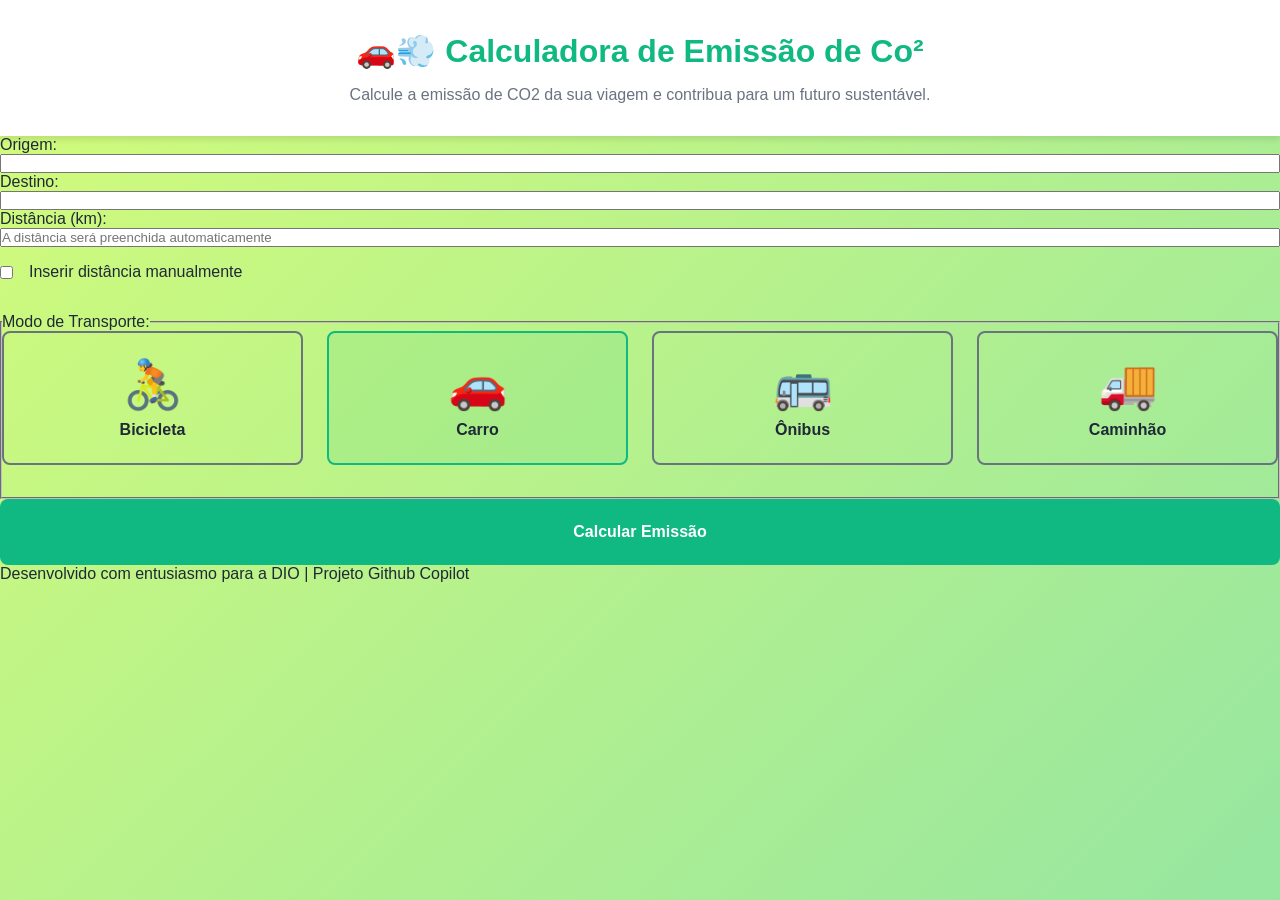
==== carbon-calculator/index.html @ 7220b399 "html e css" ====
<!DOCTYPE html>
<html lang="pt-br">
<head>
    <meta charset="UTF-8">
    <meta name="viewport" content="width=device-width, initial-scale=1.0">
    <title>Calculadora de Emissão de CO2</title>
    <link rel="stylesheet" href="css/style.css">
</head>
<body>
    <header>
        <h1>🚗💨 Calculadora de Emissão de Co²</h1>
        <p>Calcule a emissão de CO2 da sua viagem e contribua para um futuro sustentável.</p>
    </header>
    <main>
        <form id="calculator-form">
            <div class="calculator-form-group">
            <label for="origin">Origem:</label>
            <input id="origin" list="cities-list" type="text">
            
            <label for="destination">Destino:</label>
            <input id="destination" list="cities-list" type="text">
            
            <datalist id="cities-list">
                <!-- Datalist vazia inicialmente -->
            </datalist>
            
            <label for="distance">Distância (km):</label>
            <input id="distance" type="number" readonly placeholder="A distância será preenchida automaticamente">
            
            <label for="manual-distance" class="manual-distance__label">
                <input id="manual-distance" type="checkbox" class="manual-distance__checkbox">
                Inserir distância manualmente
            </label>
            </div>
            <fieldset class="transport-selector">
                <legend>Modo de Transporte:</legend>
                <div class="transport-selector__grid">
                    <label class="transport-selector__option">
                        <input type="radio" name="transport" value="bicycle" class="transport-selector__radio">
                        <span class="transport-selector__icon">🚴</span>
                        <span class="transport-selector__text">Bicicleta</span>
                    </label>
                    <label class="transport-selector__option">
                        <input type="radio" name="transport" value="car" checked class="transport-selector__radio">
                        <span class="transport-selector__icon">🚗</span>
                        <span class="transport-selector__text">Carro</span>
                    </label>
                    <label class="transport-selector__option">
                        <input type="radio" name="transport" value="bus" class="transport-selector__radio">
                        <span class="transport-selector__icon">🚌</span>
                        <span class="transport-selector__text">Ônibus</span>
                    </label>
                    <label class="transport-selector__option">
                        <input type="radio" name="transport" value="truck" class="transport-selector__radio">
                        <span class="transport-selector__icon">🚚</span>
                        <span class="transport-selector__text">Caminhão</span>
                    </label>
                </div>
            </fieldset>
            
            <button type="submit" class="calculator-form__submit">Calcular Emissão</button>
        </form>
        
        <section id="results" class="results hidden">
            <div id="results-content" class="results__content"></div>
        </section>
        
        <section id="comparison" class="comparison hidden">
            <div id="comparison-content" class="comparison__content"></div>
        </section>
        
        <section id="carbon-credits" class="carbon-credits hidden">
            <div id="carbon-credits-content" class="carbon-credits__content"></div>
        </section>
    </main>
    <footer>
        <p>Desenvolvido com entusiasmo para a DIO | Projeto Github Copilot</p>
    </footer>
    
    <script src="js/config.js"></script>
    <script src="js/calculator.js"></script>
    <script src="js/ui.js"></script>
    <script src="js/app.js"></script>
</body>
</html>
---- carbon-calculator/css/style.css ----
/* CSS Custom Properties */
:root {
    /* Eco-friendly color palette */
    --primary: #10b981;
    --secondary: #059609;
    --accent: #34d399;
    --danger: #ef4444;
    --warning: #f59e0b;
    --info: #3b82f6;
    --text: #1f2937;
    --text-light: #6b7280;
    --bg: #f3f4f6;
    --white: #ffffff;

    /* Spacing scale */
    --spacing-xs: 0.5rem;
    --spacing-sm: 1rem;
    --spacing-md: 1.5rem;
    --spacing-lg: 2rem;
    --spacing-xl: 3rem;

    /* Border radius */
    --radius: 0.5rem;
    --radius-lg: 1rem;

    /* Shadows */
    --shadow-sm: 0 1px 2px rgba(0, 0, 0, 0.05);
    --shadow-md: 0 4px 6px rgba(0, 0, 0, 0.1);
    --shadow-lg: 0 10px 15px rgba(0, 0, 0, 0.1);
}

/* Base Styles */
* {
    margin: 0;
    padding: 0;
    box-sizing: border-box;
}

body {
    min-height: 100vh;
    font-family: -apple-system, BlinkMacSystemFont, 'Segoe UI', Roboto, sans-serif;
    background: linear-gradient(135deg, #d4fc79 0%, #96e6a1 100%);
    color: var(--text);
}

.container {
    max-width: 1200px;
    margin: 0 auto;
    padding: var(--spacing-md);
}

/* Utility Classes */
.hidden {
    display: none !important;
}

.section-title {
    font-size: 2rem;
    font-weight: bold;
    color: var(--text);
    margin-bottom: var(--spacing-md);
}

/* Header */
header {
    background: var(--white);
    box-shadow: var(--shadow-md);
    padding: var(--spacing-lg);
    text-align: center;
}

header h1 {
    color: var(--primary);
    font-size: 2rem;
    margin-bottom: var(--spacing-sm);
}

header p {
    color: var(--text-light);
    font-size: 1rem;
}

/* Form Styling */
.calculator-form {
    background: var(--white);
    border-radius: var(--radius-lg);
    box-shadow: var(--shadow-lg);
    padding: var(--spacing-lg);
    margin-bottom: var(--spacing-lg);
    display: flex;
    flex-direction: column;
    gap: var(--spacing-md);
}

.calculator-form-group {
    display: flex;
    flex-direction: column;
}

.calculator-form label {
    display: block;
    font-weight: bold;
    margin-bottom: var(--spacing-xs);
}

.calculator-form input[type="text"],
.calculator-form input[type="number"] {
    width: 100%;
    padding: var(--spacing-sm);
    border: 1px solid var(--text-light);
    border-radius: var(--radius);
    margin-bottom: var(--spacing-sm);
    font-size: 1rem;
}

.calculator-form input[type="text"]:focus,
.calculator-form input[type="number"]:focus {
    border-color: var(--primary);
    box-shadow: 0 0 0 2px rgba(16, 185, 129, 0.2);
    outline: none;
}

.calculator-form .helper-text {
    font-size: 0.875rem;
    color: var(--text-light);
    margin-bottom: var(--spacing-md);
}

/* Transport Mode Grid */
.transport-selector__grid {
    display: grid;
    grid-template-columns: repeat(2, 1fr);
    gap: var(--spacing-md);
    margin-bottom: var(--spacing-lg);
}

.transport-selector__option {
    position: relative;
    border: 2px solid var(--text-light);
    border-radius: var(--radius);
    padding: var(--spacing-md);
    cursor: pointer;
    text-align: center;
    display: flex;
    flex-direction: column;
    align-items: center;
    transition: all 0.2s ease;
}

.transport-selector__radio {
    position: absolute;
    opacity: 0;
    pointer-events: none;
}

.transport-selector__icon {
    font-size: 3rem;
    margin-bottom: var(--spacing-xs);
}

.transport-selector__text {
    font-weight: bold;
}

.transport-selector__option:hover {
    transform: translateY(-2px);
    box-shadow: var(--shadow-md);
}

.transport-selector__option:has(.transport-selector__radio:checked) {
    border-color: var(--primary);
    background-color: rgba(16, 185, 129, 0.1);
}

/* Checkbox */
.manual-distance__label {
    display: flex;
    align-items: center;
    margin-top: var(--spacing-sm);
    margin-bottom: var(--spacing-lg);
    font-weight: normal;
}

.manual-distance__checkbox {
    margin-right: var(--spacing-sm);
}

/* Button */
.calculator-form__submit {
    width: 100%;
    background: var(--primary);
    color: var(--white);
    border: none;
    padding: var(--spacing-md);
    border-radius: var(--radius);
    font-size: 1rem;
    font-weight: bold;
    cursor: pointer;
    transition: all 0.2s ease;
}

.calculator-form__submit:hover {
    background: var(--secondary);
    transform: translateY(-2px);
    box-shadow: var(--shadow-md);
}

.calculator-form__submit:disabled {
    background: var(--text-light);
    cursor: not-allowed;
    transform: none;
    box-shadow: none;
}

/* Spinner */
.spinner {
    display: inline-block;
    width: 40px;
    height: 40px;
    border: 4px solid var(--text-light);
    border-top: 4px solid var(--primary);
    border-radius: 50%;
    animation: spin 1s linear infinite;
}

@keyframes spin {
    0% {
        transform: rotate(0deg);
    }

    100% {
        transform: rotate(360deg);
    }
}

/* Responsive */
@media (min-width: 768px) {
    .transport-selector__grid {
        grid-template-columns: repeat(4, 1fr);
    }
}
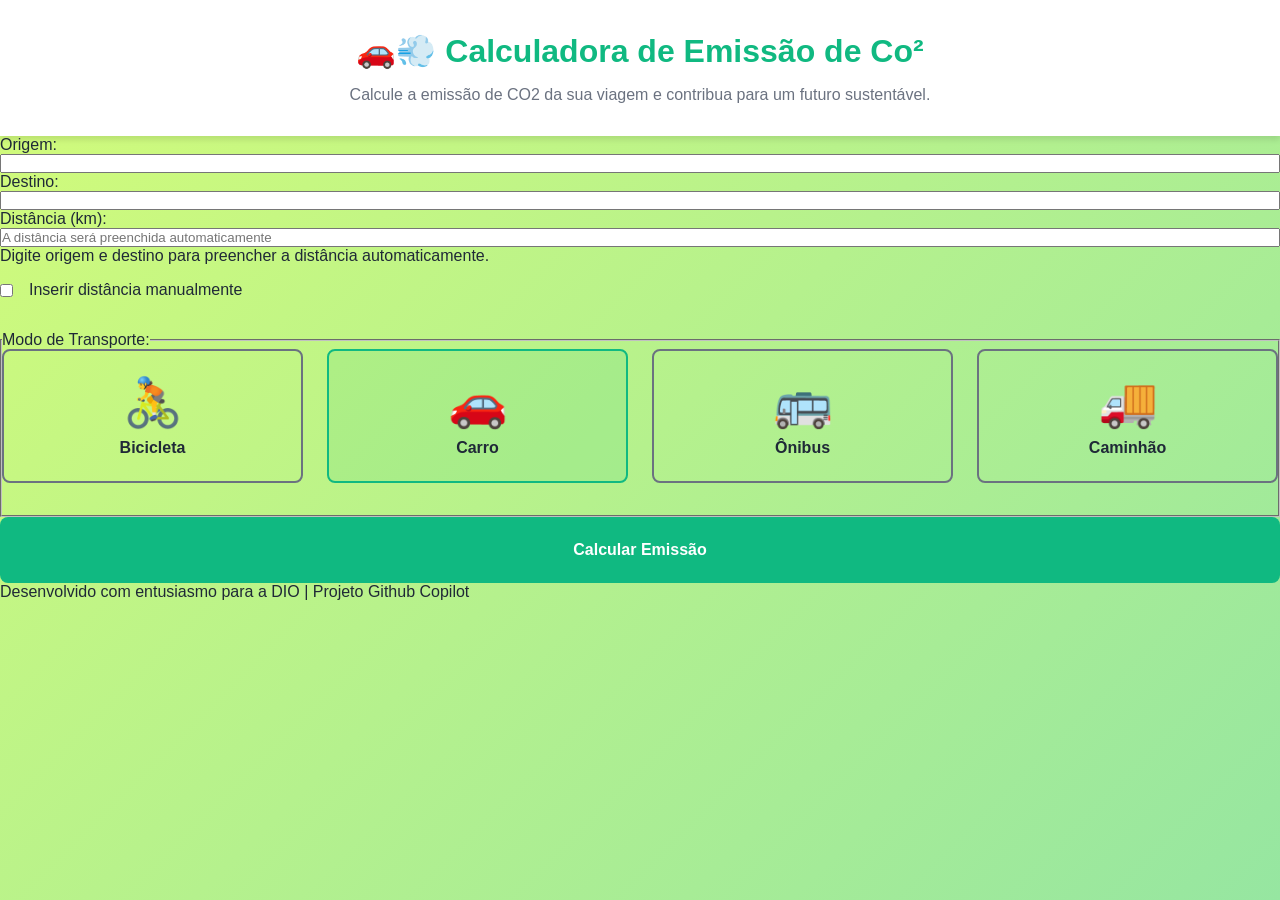
==== commit add80e0a: "finalizando front-end" ====
--- a/carbon-calculator/index.html
+++ b/carbon-calculator/index.html
@@ -77,6 +77,7 @@
         <p>Desenvolvido com entusiasmo para a DIO | Projeto Github Copilot</p>
     </footer>
     
+    <script src="js/routes-data.js"></script>
     <script src="js/config.js"></script>
     <script src="js/calculator.js"></script>
     <script src="js/ui.js"></script>
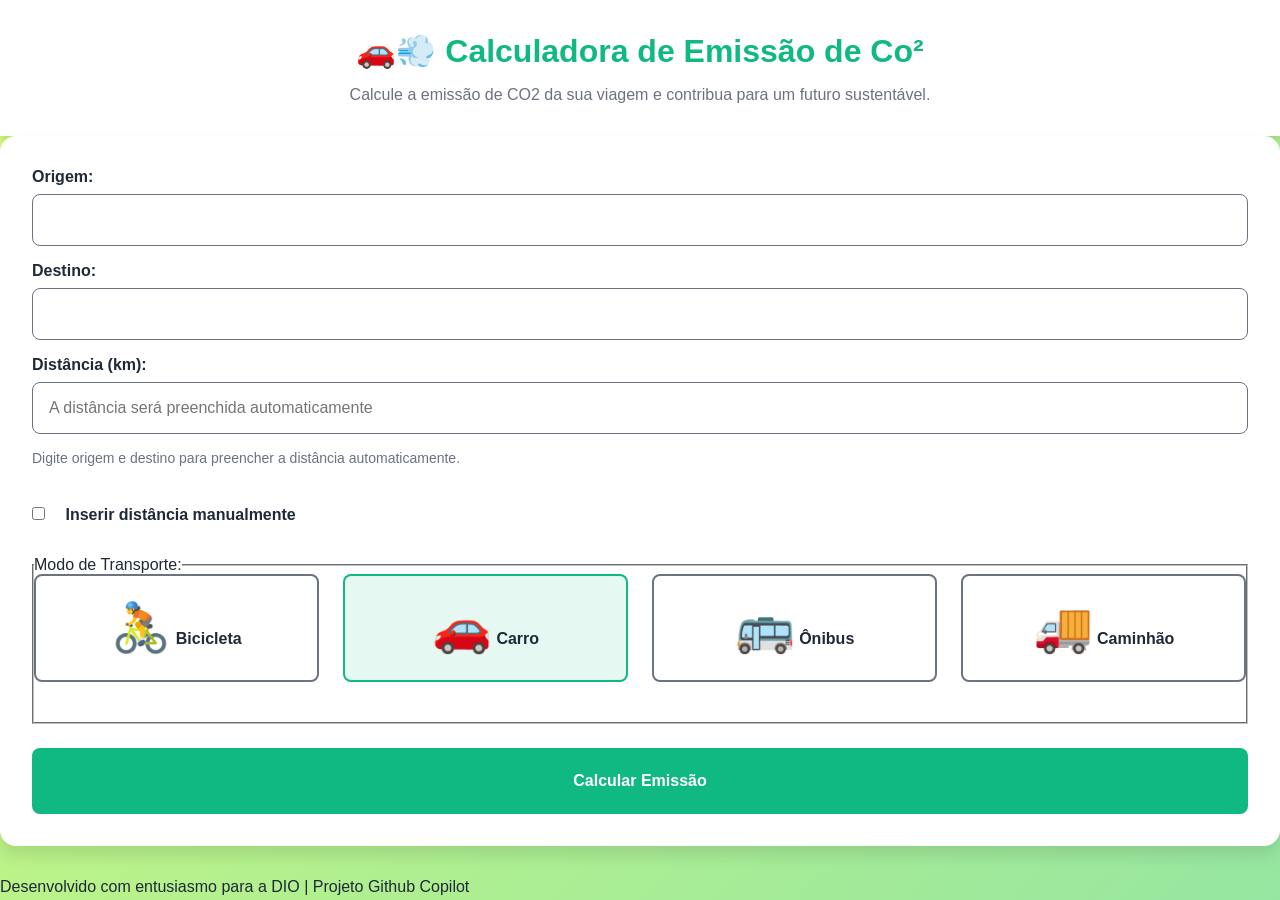
==== commit 28c8e572: "correções no css" ====
--- a/carbon-calculator/index.html
+++ b/carbon-calculator/index.html
@@ -12,7 +12,7 @@
         <p>Calcule a emissão de CO2 da sua viagem e contribua para um futuro sustentável.</p>
     </header>
     <main>
-        <form id="calculator-form">
+        <form id="calculator-form" class="calculator-form">
             <div class="calculator-form-group">
             <label for="origin">Origem:</label>
             <input id="origin" list="cities-list" type="text">
--- a/carbon-calculator/css/style.css
+++ b/carbon-calculator/css/style.css
@@ -239,3 +239,184 @@
         grid-template-columns: repeat(4, 1fr);
     }
 }
+
+/* Results Section */
+.results {
+    margin-top: var(--spacing-lg);
+}
+
+.results__cards {
+    display: grid;
+    grid-template-columns: repeat(auto-fit, minmax(250px, 1fr));
+    gap: var(--spacing-md);
+}
+
+.results__card {
+    background: var(--white);
+    border-radius: var(--radius);
+    box-shadow: var(--shadow-sm);
+    padding: var(--spacing-md);
+    text-align: center;
+}
+
+.results__card-title {
+    font-size: 0.875rem;
+    color: var(--text-light);
+    margin-bottom: var(--spacing-xs);
+}
+
+.results__card-value {
+    font-size: 1.25rem;
+    font-weight: bold;
+    color: var(--text);
+}
+
+.results__leaf {
+    color: var(--primary);
+}
+
+/* Comparison Section */
+.comparison {
+    margin-top: var(--spacing-lg);
+}
+
+.comparison__list {
+    display: flex;
+    flex-direction: column;
+    gap: var(--spacing-md);
+}
+
+.comparison__item {
+    background: var(--white);
+    border-radius: var(--radius);
+    box-shadow: var(--shadow-sm);
+    padding: var(--spacing-md);
+}
+
+.comparison__headline {
+    display: flex;
+    align-items: center;
+    gap: var(--spacing-sm);
+    margin-bottom: var(--spacing-sm);
+}
+
+.comparison__icon {
+    font-size: 1.5rem;
+}
+
+.comparison__label {
+    font-weight: bold;
+}
+
+.comparison__badge {
+    background: var(--primary);
+    color: var(--white);
+    padding: 0.25rem 0.5rem;
+    border-radius: var(--radius);
+    font-size: 0.75rem;
+    margin-left: auto;
+}
+
+.comparison__stats {
+    display: flex;
+    justify-content: space-between;
+    margin-bottom: var(--spacing-sm);
+}
+
+.comparison__progress {
+    background: #e5e7eb;
+    border-radius: var(--radius);
+    height: 8px;
+    overflow: hidden;
+}
+
+.comparison__bar {
+    height: 100%;
+    border-radius: var(--radius);
+}
+
+.comparison__bar--green {
+    background: var(--primary);
+}
+
+.comparison__bar--yellow {
+    background: var(--warning);
+}
+
+.comparison__bar--orange {
+    background: #f97316;
+}
+
+.comparison__bar--red {
+    background: var(--danger);
+}
+
+.comparison__top-box {
+    background: var(--bg);
+    border-radius: var(--radius);
+    padding: var(--spacing-md);
+    text-align: center;
+    margin-top: var(--spacing-md);
+}
+
+/* Carbon Credits Section */
+.carbon-credits {
+    margin-top: var(--spacing-lg);
+}
+
+.carbon-credits__grid {
+    display: grid;
+    grid-template-columns: repeat(auto-fit, minmax(200px, 1fr));
+    gap: var(--spacing-md);
+    margin-bottom: var(--spacing-md);
+}
+
+.carbon-credits__card {
+    background: var(--white);
+    border-radius: var(--radius);
+    box-shadow: var(--shadow-sm);
+    padding: var(--spacing-md);
+    text-align: center;
+}
+
+.carbon-credits__title {
+    font-size: 0.875rem;
+    color: var(--text-light);
+    margin-bottom: var(--spacing-xs);
+}
+
+.carbon-credits__value {
+    font-size: 1.5rem;
+    font-weight: bold;
+    color: var(--text);
+    margin-bottom: var(--spacing-xs);
+}
+
+.carbon-credits__helper {
+    font-size: 0.75rem;
+    color: var(--text-light);
+}
+
+.carbon-credits__info {
+    background: var(--bg);
+    border-radius: var(--radius);
+    padding: var(--spacing-md);
+    margin-bottom: var(--spacing-md);
+    text-align: center;
+}
+
+.carbon-credits__button {
+    background: var(--primary);
+    color: var(--white);
+    border: none;
+    padding: var(--spacing-md);
+    border-radius: var(--radius);
+    font-size: 1rem;
+    font-weight: bold;
+    cursor: pointer;
+    width: 100%;
+}
+
+.carbon-credits__button:hover {
+    background: var(--secondary);
+}
